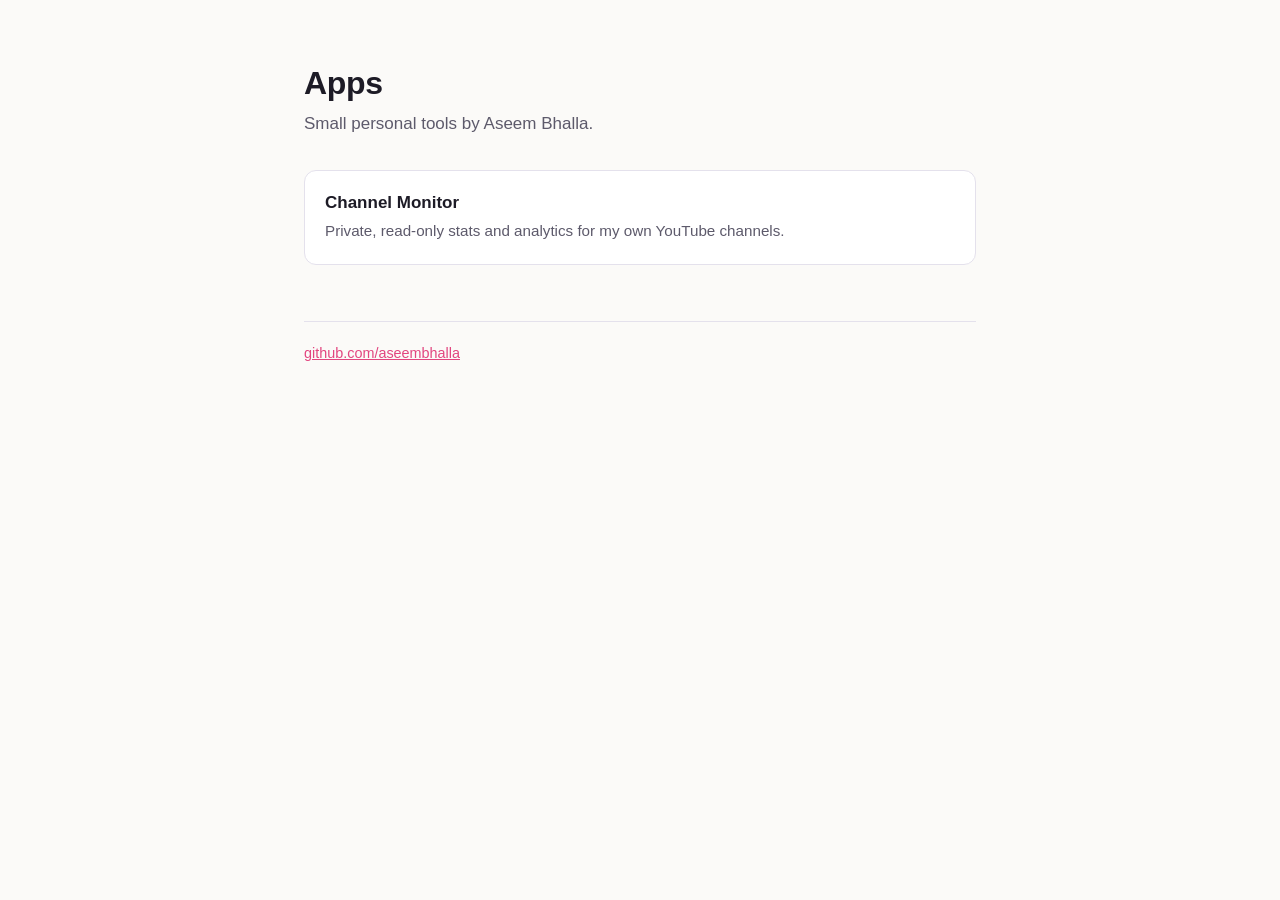
==== index.html @ 4db43b92 "Apps hub + Channel Monitor home and privacy pages Co-Authored-By: Claude Opus 5.5 <noreply@anthropic" ====
<!DOCTYPE html>
<html lang="en">
<head>
<meta charset="utf-8">
<meta name="viewport" content="width=device-width, initial-scale=1">
<title>Aseem Bhalla – Apps</title>
<link rel="stylesheet" href="/style.css">
</head>
<body>
<main>
  <h1>Apps</h1>
  <p class="sub">Small personal tools by Aseem Bhalla.</p>
  <a class="card" href="/channel-monitor/">
    <strong>Channel Monitor</strong>
    <span>Private, read-only stats and analytics for my own YouTube channels.</span>
  </a>
  <footer><a href="https://github.com/aseembhalla">github.com/aseembhalla</a></footer>
</main>
</body>
</html>
---- style.css ----
:root{--ink:#1d1b26;--muted:#5d5a6b;--line:#e4e1ec;--accent:#e2457f;--bg:#fbfaf8}
*{box-sizing:border-box}
body{margin:0;background:var(--bg);color:var(--ink);font:17px/1.65 -apple-system,BlinkMacSystemFont,"Segoe UI",Roboto,Helvetica,Arial,sans-serif}
main{max-width:720px;margin:0 auto;padding:64px 24px 96px}
h1{font-size:2rem;line-height:1.2;margin:0 0 8px;letter-spacing:-.01em}
h2{font-size:1.15rem;margin:36px 0 8px}
p,li{color:var(--ink)}
.sub{color:var(--muted);margin:0 0 32px}
a{color:var(--accent)}
ul{padding-left:1.2em}
.card{display:block;border:1px solid var(--line);border-radius:12px;padding:18px 20px;margin:12px 0;text-decoration:none;color:inherit;background:#fff}
.card:hover{border-color:var(--accent)}
.card strong{display:block}
.card span{color:var(--muted);font-size:.95rem}
footer{margin-top:56px;padding-top:20px;border-top:1px solid var(--line);color:var(--muted);font-size:.9rem}
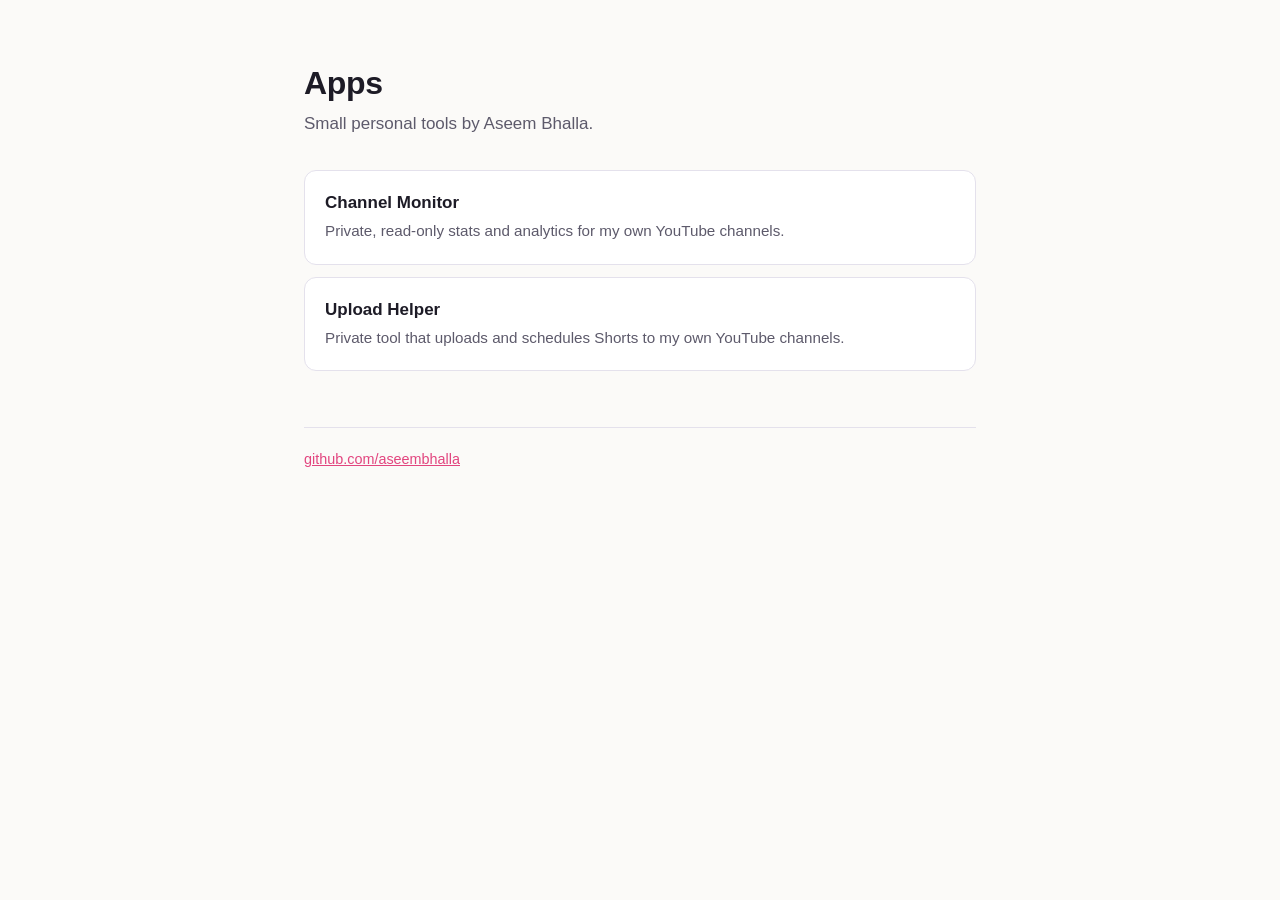
==== commit 906d9f51: "Add Upload Helper home and privacy pages Co-Authored-By: Claude Opus 5.5 <noreply@anthropic.com> Cla" ====
--- a/index.html
+++ b/index.html
@@ -14,6 +14,10 @@
     <strong>Channel Monitor</strong>
     <span>Private, read-only stats and analytics for my own YouTube channels.</span>
   </a>
+  <a class="card" href="/upload-helper/">
+    <strong>Upload Helper</strong>
+    <span>Private tool that uploads and schedules Shorts to my own YouTube channels.</span>
+  </a>
   <footer><a href="https://github.com/aseembhalla">github.com/aseembhalla</a></footer>
 </main>
 </body>
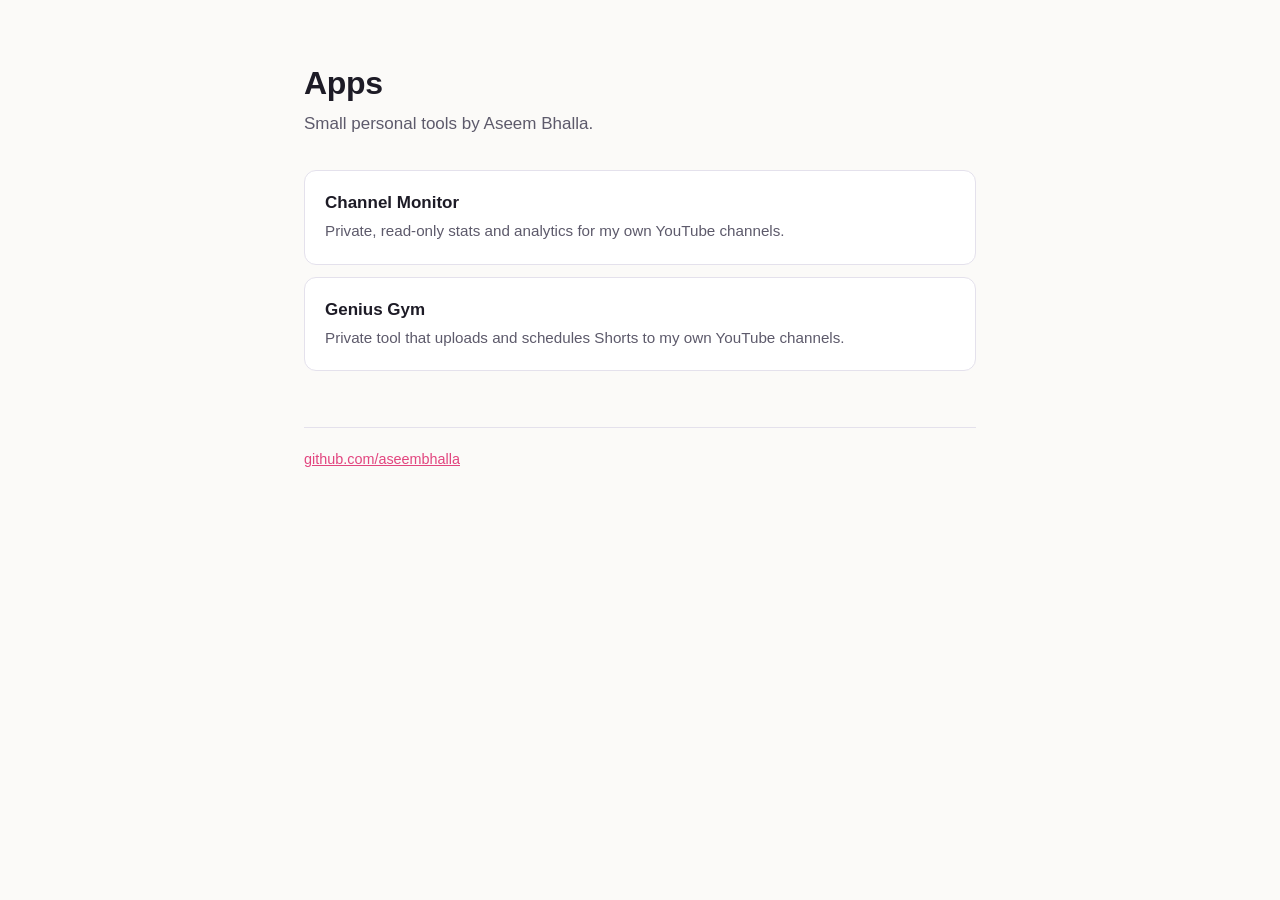
==== commit a8d11322: "Rename Upload Helper to Genius Gym (/genius-gym/) to match the Cloud project name Co-Authored-By: Cl" ====
--- a/index.html
+++ b/index.html
@@ -14,8 +14,8 @@
     <strong>Channel Monitor</strong>
     <span>Private, read-only stats and analytics for my own YouTube channels.</span>
   </a>
-  <a class="card" href="/upload-helper/">
-    <strong>Upload Helper</strong>
+  <a class="card" href="/genius-gym/">
+    <strong>Genius Gym</strong>
     <span>Private tool that uploads and schedules Shorts to my own YouTube channels.</span>
   </a>
   <footer><a href="https://github.com/aseembhalla">github.com/aseembhalla</a></footer>
